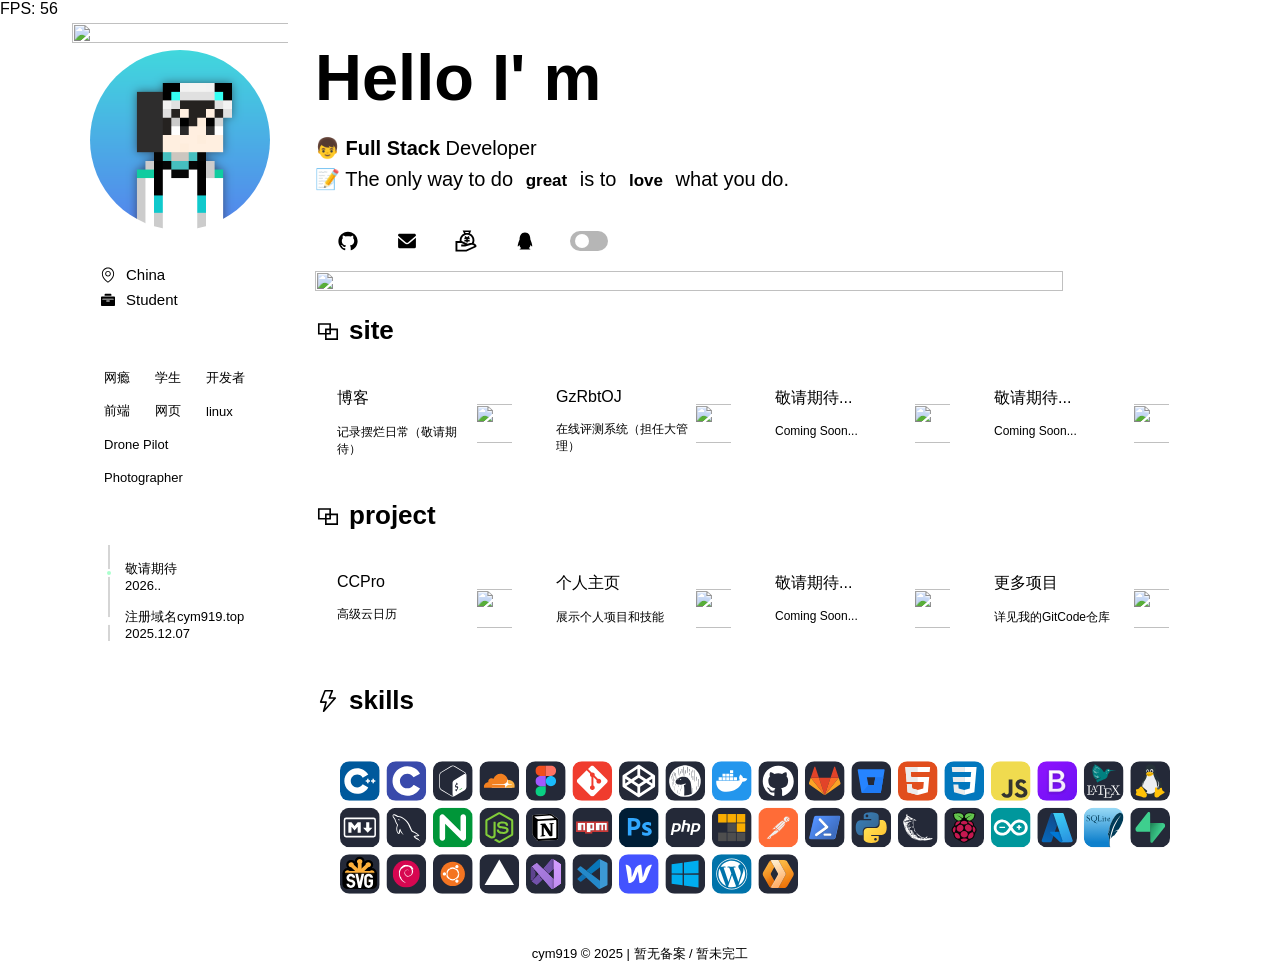
==== index.html @ 43f7cb5d "C3 更改部分图片" ====
<!DOCTYPE html>
<html class="cym919.net">

<head class="cym919.net">

	<meta charset="utf-8">
	<meta http-equiv="X-UA-Compatible" content="IE=edge">
	<title>
		cym919 </title>
	<link rel="icon" href="./static/img/favicon.ico">
	<meta name="description" content="梦想起航的地方">
	<meta name="keywords" content="cym919,cym,xj,China">
	<meta name="viewport" content="width=device-width, initial-scale=1.0, maximum-scale=1.0, user-scalable=no">
	<link rel="stylesheet" href="./static/css/style.css">
	<link rel="stylesheet" href="./static/css/root.css">

</head>

<body>
	<!--div id="cym919-loading">
		<div id="cym919-loading-center">
		</div>
	</div-->
	<div class="cym919-filter"></div>

	<div class="cym919-main">
		<div class="cym919-left">
			<div class="logo" style="background-image: url(./static/img/avatar.png);">
				<img style="position: absolute;top:-15%;left:-10%;width: 120%; aspect-ratio: 1/1;"
					src="./static/img/logokuang.png">
			</div>
			<div class="left-div left-des">
				<div class="left-des-item"><svg t="1705773709627" class="icon" viewBox="0 0 1024 1024" version="1.1" xmlns="http://www.w3.org/2000/svg" p-id="1478"><path d="M512 249.976471c-99.388235 0-180.705882 81.317647-180.705882 180.705882s81.317647 180.705882 180.705882 180.705882 180.705882-81.317647 180.705882-180.705882-81.317647-180.705882-180.705882-180.705882z m0 301.17647c-66.258824 0-120.470588-54.211765-120.470588-120.470588s54.211765-120.470588 120.470588-120.470588 120.470588 54.211765 120.470588 120.470588-54.211765 120.470588-120.470588 120.470588z" p-id="1479"></path><path d="M512 39.152941c-216.847059 0-391.529412 174.682353-391.529412 391.529412 0 349.364706 391.529412 572.235294 391.529412 572.235294s391.529412-222.870588 391.529412-572.235294c0-216.847059-174.682353-391.529412-391.529412-391.529412z m0 891.482353C424.658824 873.411765 180.705882 686.682353 180.705882 430.682353c0-183.717647 147.576471-331.294118 331.294118-331.294118s331.294118 147.576471 331.294118 331.294118c0 256-243.952941 442.729412-331.294118 499.952941z" p-id="1480"></path></svg>China
				</div>
				<div class="left-des-item"><svg t="1705773906032" class="icon" viewBox="0 0 1024 1024" version="1.1" xmlns="http://www.w3.org/2000/svg" p-id="2474"><path d="M729.6 234.666667H294.4V157.866667a51.2 51.2 0 0 1 51.2-51.2h332.8a51.2 51.2 0 0 1 51.2 51.2v76.8z m179.2 51.2a51.2 51.2 0 0 1 51.2 51.2v512a51.2 51.2 0 0 1-51.2 51.2H115.2a51.2 51.2 0 0 1-51.2-51.2v-512a51.2 51.2 0 0 1 51.2-51.2h793.557333z m-768 172.032c0 16.384 13.312 29.696 29.696 29.696h683.008a29.696 29.696 0 1 0 0-59.392H170.410667a29.696 29.696 0 0 0-29.696 29.696z m252.416 118.784c0 16.384 13.312 29.696 29.696 29.696h178.176a29.696 29.696 0 1 0 0-59.392H422.912a29.738667 29.738667 0 0 0-29.696 29.696z" p-id="2475"></path></svg>Student</div>
			</div>
			<div class="left-div left-tag">
				<div class="left-tag-item">网瘾
				</div>
				<div class="left-tag-item">学生
				</div>
				<div class="left-tag-item">开发者
				</div>
				<div class="left-tag-item">前端
				</div>
				<div class="left-tag-item">网页
				</div>
				<div class="left-tag-item">linux
				</div>
				<div class="left-tag-item">Drone Pilot
				</div>
				<div class="left-tag-item">Photographer</div>
			</div>
			<div class="left-div left-time">
				<ul id="line">
					<li>
						<div class="focus"></div>
						<div>敬请期待
						</div>
						<div>2026..</div>
					</li>
					<li>
						<div class="focus"></div>
						<div>注册域名cym919.top
						</div>
						<div>2025.12.07</div>
					</li>
				</ul>
			</div>
		</div>
		<div class="cym919-right">
			<header>
				<div class="index-logo" style="background-image: url(./static/img/avatar.png);">
					<img style="position: absolute;top:-15%;left:-10%;width: 120%; aspect-ratio: 1/1;"
						src="./static/img/logokuang.png">
				</div>
				<div class="welcome">
					Hello I' m <span class="gradientText">
						cym919 </span>
				</div>
				<div class="description">👦 <span class="purpleText">Full Stack</span> Developer
				</div>
				<div class="description">📝 The only way to do <span class="purpleText textBackground">great</span> is
					to <span class="purpleText textBackground">love</span> what you do. </div>

				<div class="iconContainer">
					<a class="iconItem" onclick="" href="https://github.com/cym919">
						<svg t="1704870335945" class="icon" viewBox="0 0 1024 1024" version="1.1" xmlns="http://www.w3.org/2000/svg" p-id="2487">
                            <path d="M511.6 76.3C264.3 76.2 64 276.4 64 523.5 64 718.9 189.3 885 363.8 946c23.5 5.9 19.9-10.8 19.9-22.2v-77.5c-135.7 15.9-141.2-73.9-150.3-88.9C215 726 171.5 718 184.5 703c30.9-15.9 62.4 4 98.9 57.9 26.4 39.1 77.9 32.5 104 26 5.7-23.5 17.9-44.5 34.7-60.8-140.6-25.2-199.2-111-199.2-213 0-49.5 16.3-95 48.3-131.7-20.4-60.5 1.9-112.3 4.9-120 58.1-5.2 118.5 41.6 123.2 45.3 33-8.9 70.7-13.6 112.9-13.6 42.4 0 80.2 4.9 113.5 13.9 11.3-8.6 67.3-48.8 121.3-43.9 2.9 7.7 24.7 58.3 5.5 118 32.4 36.8 48.9 82.7 48.9 132.3 0 102.2-59 188.1-200 212.9 23.5 23.2 38.1 55.4 38.1 91v112.5c0.8 9 0 17.9 15 17.9 177.1-59.7 304.6-227 304.6-424.1 0-247.2-200.4-447.3-447.5-447.3z"  p-id="2488"></path>
                        </svg>
						<div class="iconTip">Github</div>
					</a><a class="iconItem" onclick="" href="mailto:i@cym919.top">
						<svg t="1704870588438" class="icon" viewBox="0 0 1024 1024" version="1.1" xmlns="http://www.w3.org/2000/svg" p-id="3174" >
                            <path d="M926.47619 355.644952V780.190476a73.142857 73.142857 0 0 1-73.142857 73.142857H170.666667a73.142857 73.142857 0 0 1-73.142857-73.142857V355.644952l304.103619 257.828572a170.666667 170.666667 0 0 0 220.745142 0L926.47619 355.644952zM853.333333 170.666667a74.044952 74.044952 0 0 1 26.087619 4.778666 72.704 72.704 0 0 1 30.622477 22.186667 73.508571 73.508571 0 0 1 10.678857 17.67619c3.169524 7.509333 5.12 15.652571 5.607619 24.210286L926.47619 243.809524v24.380952L559.469714 581.241905a73.142857 73.142857 0 0 1-91.306666 2.901333l-3.632762-2.925714L97.52381 268.190476v-24.380952a72.899048 72.899048 0 0 1 40.155428-65.292191A72.97219 72.97219 0 0 1 170.666667 170.666667h682.666666z"  p-id="3175"></path>
                        </svg>
						<div class="iconTip">Mail</div>
					</a><a class="iconItem" onclick="pop('./static/img/Weixin_Reward+Alipay_QRCode.png')" href="javascript:void(0)">
						<svg t="1705247464964" class="icon" viewBox="0 0 1024 1024" version="1.1" xmlns="http://www.w3.org/2000/svg" p-id="4987" >
                            <path d="M995.575172 725.451034c-12.358621-26.835862-38.488276-64.794483-92.689655-94.27862-62.146207-33.721379-136.297931-40.96-208.860689-20.303448l-99.928276 28.424827-279.304828-126.057931H22.775172v489.401379h509.704828l432.375172-195.266207c15.006897-6.708966 26.835862-19.42069 32.662069-34.957241 5.649655-15.36 4.943448-31.955862-1.942069-46.962759z m-482.162758 188.910345H111.051034V601.688276h184.673104l166.664828 75.387586-3.354483 0.882759h-170.372414v88.275862H471.393103l246.819311-70.267586c49.434483-14.124138 101.517241-9.357241 142.653793 12.888275 18.184828 9.886897 30.72 20.833103 39.371034 30.896552l-386.824827 174.609655z"  p-id="4988"></path>
                            <path d="M695.437241 163.486897l58.615173-142.30069h-397.24138l66.736552 143.36c-121.82069 53.142069-207.095172 174.433103-207.095172 315.674483 0 28.601379 3.531034 57.202759 10.593103 84.744827l85.627586-21.715862c-5.12-20.48-7.768276-41.666207-7.768275-63.028965 0-141.241379 114.758621-256 256-256s256 114.758621 256 256c0 51.023448-14.830345 100.104828-43.078621 142.300689l73.268965 49.08138c37.958621-56.673103 58.085517-122.88 58.085518-191.382069-0.176552-141.947586-86.686897-264.121379-209.743449-316.733793zM467.508966 91.983448h180.965517l-21.009655 50.846897a348.16 348.16 0 0 0-66.913104-6.708966c-23.834483 0-46.962759 2.471724-69.384827 7.062069l-23.657931-51.2z"  p-id="4989"></path>
                            <path d="M683.431724 427.431724v-70.62069h-38.311724l30.190345-30.190344-49.964138-49.964138-62.49931 62.49931h-6.002759L494.344828 276.656552l-49.787587 49.964138 30.013793 30.190344h-38.311724v70.62069h88.275862v35.310345h-88.275862v70.62069h88.275862v52.965517h70.62069v-52.965517h88.275862v-70.62069h-88.275862v-35.310345z"  p-id="4990"></path>
                        </svg>
						<div class="iconTip">赞助</div>
					</a><a class="iconItem" onclick="pop('./static/img/QQ.jpg')" href="javascript:void(0)">
						<svg t="1712319361023" class="icon" viewBox="0 0 1024 1024" version="1.1" xmlns="http://www.w3.org/2000/svg" p-id="1861" ><path d="M824.8 613.2c-16-51.4-34.4-94.6-62.7-165.3C766.5 262.2 689.3 112 511.5 112 331.7 112 256.2 265.2 261 447.9c-28.4 70.8-46.7 113.7-62.7 165.3-34 109.5-23 154.8-14.6 155.8 18 2.2 70.1-82.4 70.1-82.4 0 49 25.2 112.9 79.8 159-26.4 8.1-85.7 29.9-71.6 53.8 11.4 19.3 196.2 12.3 249.5 6.3 53.3 6 238.1 13 249.5-6.3 14.1-23.8-45.3-45.7-71.6-53.8 54.6-46.2 79.8-110.1 79.8-159 0 0 52.1 84.6 70.1 82.4 8.5-1.1 19.5-46.4-14.5-155.8z" p-id="1862"></path></svg>
						<div class="iconTip">QQ</div>
					</a>  <a class="switch" href="javascript:void(0)">
						<div class="onoffswitch">
							<input type="checkbox" name="onoffswitch" class="onoffswitch-checkbox" id="myonoffswitch"
								checked>
							<label class="onoffswitch-label" for="myonoffswitch">
								<span class="onoffswitch-inner"></span>
								<span class="onoffswitch-switch"></span>
							</label>
						</div>
					</a>
				</div>

				<div class="tanChiShe">
					<img id="tanChiShe" src="./static/svg/snake-Light.svg" alt="">
				</div>
			</header>






			<content>
				<div class="title"><svg t="1705257422086" class="icon" viewBox="0 0 1024 1024" version="1.1" xmlns="http://www.w3.org/2000/svg" p-id="1891" >
                        <path d="M629.333333 202.666667v213.333333h277.333334v448h-512v-213.333333h-277.333334v-448h512z m213.333334 277.333333h-213.333334v170.666667h-170.666666v149.333333h384v-320z m-277.333334-213.333333h-384v320h213.333334v-170.666667h170.666666v-149.333333z m0 213.333333h-106.666666v106.666667h106.666666v-106.666667z"  p-id="1892"></path>
                    </svg>site </div>
				<div class="projectList"><a class="projectItem a" target="_blank" href="https://blog.cym919.top">
						<div class="projectItemLeft">
							<h1>博客</h1>
							<p>记录摆烂日常（敬请期待）</p>
						</div>
						<div class="projectItemRight">
							<img src="./static/img/i1.png" alt="">
						</div>

					</a><a class="projectItem a" target="_blank" href="https://bmss.fun">
						<div class="projectItemLeft">
							<h1>GzRbtOJ</h1>
							<p>在线评测系统（担任大管理）</p>
						</div>
						<div class="projectItemRight">
							<img src="./static/img/i2.png" alt="">
						</div>

					</a>
					<a class="projectItem a" target="_blank" href="https://cym919.top">
						<div class="projectItemLeft">
							<h1>敬请期待...</h1>
							<p>Coming Soon...</p>
						</div>
						<div class="projectItemRight">
							<img src="./static/img/i4.png" alt="">
						</div>

					</a><a class="projectItem a" target="_blank" href="https://cym919.top">
						<div class="projectItemLeft">
							<h1>敬请期待...</h1>
							<p>Coming Soon...</p>
						</div>
						<div class="projectItemRight">
							<img src="./static/img/i4.png" alt="">
						</div>

					</a></div>
				<div class="title"><svg t="1705257422086" class="icon" viewBox="0 0 1024 1024" version="1.1" xmlns="http://www.w3.org/2000/svg" p-id="1891" >
                        <path d="M629.333333 202.666667v213.333333h277.333334v448h-512v-213.333333h-277.333334v-448h512z m213.333334 277.333333h-213.333334v170.666667h-170.666666v149.333333h384v-320z m-277.333334-213.333333h-384v320h213.333334v-170.666667h170.666666v-149.333333z m0 213.333333h-106.666666v106.666667h106.666666v-106.666667z"  p-id="1892"></path>
                    </svg>project </div>
				<div class="projectList"><a class="projectItem b" target="_blank" href="https://ccpro.cym919.top">
						<div class="projectItemLeft">
							<h1>CCPro</h1>
							<p>高级云日历</p>
						</div>
						<div class="projectItemRight">
							<img src="./static/img/i1.png" alt="">
						</div>

					</a><a class="projectItem b" target="_blank" href="https://cym919.top">
						<div class="projectItemLeft">
							<h1>个人主页</h1>
							<p>展示个人项目和技能</p>
						</div>
						<div class="projectItemRight">
							<img src="./static/img/i2.png" alt="">
						</div>

					</a>
					<a class="projectItem b" target="_blank" href="https://cym919.top">
						<div class="projectItemLeft">
							<h1>敬请期待...</h1>
							<p>Coming Soon...</p>
						</div>
						<div class="projectItemRight">
							<img src="./static/img/i4.png" alt="">
						</div>

					</a><a class="projectItem b" target="_blank" href="https://gitcode.com/cym919">
						<div class="projectItemLeft">
							<h1>更多项目</h1>
							<p>详见我的GitCode仓库</p>
						</div>
						<div class="projectItemRight">
							<img src="./static/img/i4.png" alt="">
						</div>

					</a></div>
			
			
				<div class="title">
					<svg t="1705257823317" class="icon" viewBox="0 0 1024 1024" version="1.1" xmlns="http://www.w3.org/2000/svg" p-id="7833" >
                        <path d="M395.765333 586.570667h-171.733333c-22.421333 0-37.888-22.442667-29.909333-43.381334L364.768 95.274667A32 32 0 0 1 394.666667 74.666667h287.957333c22.72 0 38.208 23.018667 29.632 44.064l-99.36 243.882666h187.050667c27.509333 0 42.186667 32.426667 24.042666 53.098667l-458.602666 522.56c-22.293333 25.408-63.626667 3.392-54.976-29.28l85.354666-322.421333zM416.714667 138.666667L270.453333 522.581333h166.869334a32 32 0 0 1 30.933333 40.181334l-61.130667 230.954666 322.176-367.114666H565.312c-22.72 0-38.208-23.018667-29.632-44.064l99.36-243.882667H416.714667z"  p-id="7834"></path>
                    </svg>
					skills
				</div>
				<div class="skill">
					<img id="skillPc" src="./static/svg/skillPc.svg" alt="" srcset="">
					<img id="skillWap" src="./static/svg/skillWap.svg" alt="" srcset="">
				</div>
			</content>
		</div>
	</div>
	<footer>
		cym919 © 2025 |
		<a href="https://beian.miit.gov.cn/">
			暂无备案 / 暂未完工</a>
	</footer>
	<div class="tc">
		<div onclick="" class="tc-main">
			<img class="tc-img" src="" alt="" srcset="">
		</div>

	</div>
</body>
<script src="./static/js/script.js"> </script>




<script charset="UTF-8" id="LA_COLLECT" src="https://sdk.51.la/js-sdk-pro.min.js"></script>
<script>LA.init({id:"3OJmik9YhmKHZ3dd",ck:"3OJmik9YhmKHZ3dd",autoTrack:true,hashMode:true,screenRecord:true})</script>

</html>
---- static/css/style.css ----
@font-face {
    font-family: "a";
    /*中文字体*/
    src: url();
    font-display: swap;
}


@font-face {
    font-family: "b";

    src: url(../fonts/Ubuntu-Regular.ttf);
    font-display: swap;
}

@font-face {
    font-family: "title";
    /*英文字体*/
    src: url(../fonts/Pacifico-Regular.ttf);
    font-display: swap;
}

* {
    margin: 0;
    padding: 0;
    box-sizing: border-box;
    user-select: none;
    transition: background-color 0.2s ease;
}

a:hover,
a:link,
a:visited,
a:active,
a:focus {
    text-decoration: none;
    outline: none;
    border: none;
    color: inherit;
    -webkit-tap-highlight-color: rgba(0, 0, 0, 0);
}


/* 设置滚动条样式 */
::-webkit-scrollbar {
    width: 0px;
}

::-webkit-scrollbar-thumb {
    background-color: var(--main_text_color, #000000);
    border-radius: 8px;
    height: 20%;
}

::-webkit-scrollbar-track {
    background-color: var(--main_bg_color, linear-gradient(50deg, #a2d0ff, #ffffff));
}



html[data-theme="Dark"] {
    
    --main_text_color: #fff;
    --gradient:linear-gradient(120deg, rgb(133, 62, 255), #f76cc6 30%, rgb(255, 255, 255) 60%);
    --purple_text_color: #747bff;
    --text_bg_color: rgb(26, 4, 48);
    --item_bg_color: rgb(19, 20, 24);
    --item_hover_color: rgb(19, 23, 27);
    --item_left_title_color: rgb(255, 255, 255);
    --item_left_text_color: rgb(142, 142, 142);
    --footer_text_color: #646464;
    --left_tag_item: linear-gradient(50deg, #1f2327, #000000);
    --card_filter: 0px;
    --back_filter: 0px;
    --back_filter_color: #000000;
    --fill:#ffffff;
}






body {
    height: 100%;
    min-height: 100vh;
    width: 100%;
    position: relative;
    font-family: "b",  "a", sans-serif;
    background: var(--main_bg_color);
    background-repeat: no-repeat;
    background-size: cover;
    background-position: center;
    background-attachment: fixed;
    transition: color 0.1s ease;
    color: var(--main_text_color);

}

#cym919-loading {
    background: radial-gradient(white, #d8eaff);
    background-size: 100%;
    background-position: center;

    height: 100%;
    width: 100%;
    position: fixed;
    z-index: 999999;
    margin-top: 0px;
    top: 0px;
    pointer-events: none;
    opacity: 1;
    display: flex;
    justify-content: center;
    align-items: center;
}



#cym919-loading-center {
    height: 150px;
    width: 150px;
    position: relative;
    border-radius: 50%;
    background: #472eff;

    animation: zoom 1s linear infinite;
}

@keyframes zoom {
    0% {
        transform: scale(0);
        opacity: 1;
    }

    50% {
        opacity: 0.5;
    }

    100% {
        transform: scale(1);
        opacity: 0;
    }
}




.cym919-filter {
    position: fixed;
    width: 100%;
    height: 100%;
    background: var(--back_filter_color);
    backdrop-filter:  blur(var(--back_filter));
    -webkit-backdrop-filter: blur(var(--back_filter));
    z-index: -99999999;
   
}

.cym919-main {
    width: 100%;
    margin: 0 auto;
    transition: transform 0.5s ease;
    max-width: 1150px;
    position: relative;
    display: flex;
    flex-direction: row;
}


.cym919-left {
    overflow-y: scroll;
    width: 230px;
    height: 100vh;
    display: flex;
    padding: 0 15px;
    position: sticky;
    top: 0;
    left: 0;
    align-items: center;
    flex-direction: column;
}


.cym919-left::-webkit-scrollbar {
    display: none;
}


.logo {
    flex-shrink: 0;
    width: 90%;
    position: relative;
    aspect-ratio: 1/1;
    margin-top: 50px;
    background-size: cover;
    border-radius: 50%;
}



.left-div {
    flex-shrink: 0;
    width: 100%;
    border-radius: 13px;
    margin-top: 15px;
    padding: 20px;
    backdrop-filter: blur(var(--card_filter));
    -webkit-backdrop-filter: blur(var(--card_filter));
    background: var(--item_bg_color);
}

.left-des {
    display: flex;
    flex-direction: column;
    justify-content: center;
}

.left-des-item {
    display: flex;
    align-items: center;
    line-height: 20px;
    font-size: 15px;
    margin-bottom: 5px;
    overflow: hidden;
}

.left-des-item i,.left-des-item svg{
    width: 16px;
    height: 16px;
    fill:var(--fill);
   font-size: 18px;
    margin-right: 10px;
}
.left-tag {
    display: flex;
    flex-direction: row;
    flex-wrap: wrap;
    padding: 14px;
}

.left-tag-item {
    display: flex;
    justify-content: center;
    align-items: center;
    height: 28px;
    margin: 0px 5px 5px 0;
    padding: 10px;
    font-size: 13px;
    border-radius: 10px;
    background: var(--left_tag_item);
}

#line {
    width: 100%;
    height: 200px;
    font-size: 13px;
    padding-left: 8px;
    scroll-snap-type: y mandatory;
    overflow-y: scroll;
}

#line li {
    list-style: none;
    position: relative;
    padding: 15px 0px 0px 15px;
    border-left: 2px solid #d5d5d5;
    border-radius: 0;
    scroll-snap-align: end;
    color: var(--main_text_color);
}



.focus {
    width: 8px;
    height: 8px;
    border-radius: 22px;
    background-color: rgb(255 255 255);
    border: 2px solid #fff;
    position: absolute;
    left: -5px;
    top: 50%;
}

#line li:first-child .focus:first-child {
    background-color: #aaffcd;
    animation: focus 1.8s ease infinite;
}

#line::-webkit-scrollbar {
    display: none;
}



.cym919-right {
    width: calc(100% - 230px);
    display: flex;
    padding: 20px;
  position: relative;
    padding-bottom: 50px;
    flex-direction: column;
}
.welcome {

    font-size: 65px;
    font-weight: 800;
    margin: 20px 0;
}

.index-logo {
    flex-shrink: 0;
    width: 40%;
    margin-top: 30px;
    position: relative;
    max-width: 200px;
    aspect-ratio: 1/1;
    background-size: cover;
    border-radius: 50%;
    border: 0.5px solid #ffffff;
}
.description {

    font-size: 20px;
    margin-top: 7px;
}



.gradientText {

    -webkit-background-clip: text;
    -webkit-text-fill-color: transparent;
    background-size: 200%;
    background-position: 0%;
    font-family: "title";
    animation: backgroundSizeAnimation 10s ease-in-out infinite;
      background-image:  var(--gradient);
}

@keyframes backgroundSizeAnimation {
    0% {
        background-position: 100%;
    }

    25% {
        background-position: 50%;
    }

    50% {
        background-position: 0%;
    }

    75% {
        background-position: 50%;
    }

    100% {
        background-position: 100%;
    }

}

.purpleText {
    color: var(--purple_text_color);
    font-weight: 800;
}

.textBackground {
    font-weight: 800;
    background: var(--text_bg_color);
    border-radius: 5px;
    font-size: 17px;
    margin: 0 3px;
    padding: 2px 4px;
}

.iconContainer {
    width: 100%;
    height: 60px;
    display: flex;
    align-items: center;
    overflow-x: scroll;
    margin-top: 20px;

}

.iconContainer::-webkit-scrollbar {
    display: none;
}



.iconItem {
    width: 49px;
    height: 43px;
    box-sizing: border-box;
    border-radius: 7px;
    display: flex;
    margin-left: 10px;

    backdrop-filter: blur(var(--card_filter));
    -webkit-backdrop-filter: blur(var(--card_filter));
    background: var(--item_bg_color);
    align-items: center;
    justify-content: center;
    transition: width 0.3s ease, opacity 0.3s ease, transform 0.3s ease;
    flex-shrink: 0;
}
.iconItem i,.iconItem svg{
    width: 22px;
    height: 22px;
    fill:var(--fill);
    font-size: 22px;
     margin-right: 3px;
}
.switch {
    width: 55px;
    height: 43px;
    box-sizing: border-box;
    border-radius: 7px;
    display: flex;
    margin-left: 10px;
    backdrop-filter: blur(var(--card_filter));-webkit-backdrop-filter: blur(var(--card_filter));
    background: var(--item_bg_color);

    align-items: center;
    justify-content: center;
    transition: width 1s ease, opacity 1s ease, transform 1s ease;
    flex-shrink: 0;
}

.iconTip {
    white-space: nowrap;
    display: none;
}





.iconItem:hover {
    width: 95px;
    transform: translateY(-2px);
    background: var(--item_hover_color);
}


.iconItem:hover .iconTip {
    display: block;
}

.switch:hover {
    width: 55px;
    /* transform: translateY(-2px); */
    background: var(--item_hover_color);
}

.tanChiShe {
    width: 85%;
}

.tanChiShe img {
    width: 100%;
    height: 100%;
    object-fit: cover;
}

.title {
    display: flex;
    align-items: center;
    font-size: 26px;
    font-weight: 800;
    margin: 20px 0;
    transition: transform 0.4s ease;
}
.title i ,.title svg{
    margin-right: 8px;
    height: 26px;
    width: 26px;
   fill:var(--fill);
}
.title:hover {
    transform: translateY(-5px);
}

.projectList {
    display: flex;
    flex-wrap: wrap;
}

.projectItem {
    margin: 7px;
    display: flex;
    background-color: var(--item_bg_color);
    border-radius: 8px;
    padding: 15px;
    height: 95px;
    width: calc(25% - 15px);
    backdrop-filter: blur(var(--card_filter));-webkit-backdrop-filter: blur(var(--card_filter));
    -webkit-backdrop-filter: blur(var(--card_filter));-webkit-backdrop-filter: blur(var(--card_filter));
    transition: opacity 0.3s ease, background-color 0.3s ease, border 0.3s ease, transform 0.2s ease;


}

.projectItem {
    display: flex;
    background-color: var(--item_bg_color);
    border-radius: 8px;
    padding: 15px;
    height: 100px;
    width: calc(25% - 15px);
    backdrop-filter: blur(var(--card_filter));-webkit-backdrop-filter: blur(var(--card_filter));
    transition: opacity 0.5s ease, background-color 0.2s ease, border 0.2s ease, transform 0.3s ease;

}


.projectItem:hover {
    box-shadow: 0 8px 16px -4px #2c2d300c;
    transform: translateY(-2px);

}

.projectItem.pressed {
    transform: scale(0.9);
    /* 缩小到原来的0.9倍 */
    background-color: var(--item_hover_color);
}

.projectItem:hover .projectItemLeft {
    width: 100%;
}

.projectItem:hover .projectItemRight {
    width: 0%;
}

.projectItem:hover .projectItemRight img {
    transform: rotate(40deg);
}

.projectItem:hover h1 {
    font-size: 18px;
}

.projectItemLeft p {
    font-size: 12px;
    margin-top: 15px;
    color: var(--item_left_text_color);
}


.projectItemLeft h1 {
    font-weight: normal;
    font-size: 16px;
    margin: 0px;

    transition: font-size 0.4s ease;
    color: var(--item_left_title_color);
}

.projectItemLeft {
    transition: width 0.4s ease;
    height: 100%;
    width: 80%;
}


.projectItemRight {
    overflow: hidden;
    transition: width 0.4s ease;
    display: flex;
    justify-content: center;
    align-items: center;
    width: 20%;
    height: 100%;
}

.projectItemRight img {

    height: 39px;
    width: 39px;

}

.skill {
    padding: 25px;
    width: 100%;
}

.skill img {
    width: 100%;
    height: 100%;
    object-fit: cover;
}

.skill #skillWap {
    display: none;
}

footer {
    position: absolute;
    padding: 10px;
    text-align: center;
    width: 100%;
    backdrop-filter: blur(var(--card_filter));
    -webkit-backdrop-filter: blur(var(--card_filter));
    background: var(--item_bg_color);
    color: var(--footer_text_color);
    font-size: 13px;
    bottom: 0;
}

@media (min-width: 800px) {

    .index-logo {
        display: none;
    }
}

@media (max-width: 1150px) {
    .a {
        width: calc(50% - 20px);
    }
.projectItem{
    margin: 10px;
}
    .b {

        width: calc(50% - 20px);


    }
}

@media (max-width: 800px) {
    .cym919-left {
        display: none;
    }

    .a .projectItemRight {
        display: none;

    }

    .a .projectItemRight img {
        display: none;

    }

    .a .projectItemLeft {
        width: 100%;
    }

    .a {

        width: calc(50% - 18px);
  margin: 9px;

    }

    .b {
        height: 110px;
        margin: 8px 15px;
        width: calc(100% - 30px);
    }



    .cym919-right {
        width: 100%;
    }

    .tanChiShe {
        width: 100%;
    }

    .description {
        font-size: 4vw;
    }

    .welcome {
        font-size: 10vw;
        margin: 2vw 0;

    }
    .iconContainer {
  
     margin-top: 4vw;

}
.projectItem{
    padding: 10px;
}
    .projectItemLeft p {
        font-size: 13px;
    }

    .projectItemLeft h1 {

        font-size: 18px;
    }

    .projectItem:hover h1 {

        font-size: 20px;

    }

    .skill #skillWap {
        display: block;
    }

    .skill #skillPc {
        display: none;
    }













}





.tc {
    position: fixed;
   
    display: flex;
    visibility: hidden;
    width: 100vw;
    height: 100vh;
    backdrop-filter: blur(10px);
    -webkit-backdrop-filter: blur(10px);
    background: rgba(20, 20, 20, 0.5);
    z-index: 99999;
    align-items: center;
    top: 0;
    justify-content: center;
    flex-direction: column;
}

.tc-main {
    z-index: 100000;
    
    width: 80%;
    max-width: 300px;
    min-height: 200px;
    background-color: #ffffff;
    border-radius: 15px;

    display: flex;
    transition: transform 0.2s linear;
    align-items: center;
    justify-content: center;
    overflow: hidden;
    transform: translateY(30%) scale(0.5);

}

.tc-img {
    width: 100%;
    height: 100%;
}

.tc.active {
    visibility: visible;
}

.tc-main.active {

    transform: translateY(0) scale(1);

}









.onoffswitch {
    position: relative;
    width: 38px;
    height: 20px;
    -webkit-user-select: none;
    -moz-user-select: none;
    -ms-user-select: none;
}

.onoffswitch-checkbox {
    display: none;
}

.onoffswitch-label {
    display: block;
    overflow: hidden;
    cursor: pointer;
    height: 100%;
    border-radius: 50px;
}

.onoffswitch-inner {
    display: flex;
    justify-content: center;
    align-items: center;
    width: 200%;
    height: 100%;
    margin-left: -100%;
    transition: margin 0.2s ease-in 0s;
}

.onoffswitch-inner:before,
.onoffswitch-inner:after {
    display: flex;
    justify-content: center;
    align-items: center;
    float: left;
    width: 50%;
    height: 100%;
    padding: 0;
    font-size: 12px;
    color: white;
    font-family: Trebuchet, Arial, sans-serif;
    font-weight: bold;
    box-sizing: border-box;
}

.onoffswitch-inner:before {
    content: "";
    background-color: rgb(110 110 110 / 50%);
    color: #FFFFFF;
    text-align: left;
}

.onoffswitch-inner:after {
    content: "";
    background-color: #272727;
    color: #FAFAFA;
    text-align: right;
}

.onoffswitch-switch {
    display: block;
    height: 70%;
    aspect-ratio: 1/1;
    background: #FFFFFF;
    position: absolute;
    top: 12.5%;
    bottom: 12.5%;
    right: 5px;

    border-radius: 20px;
    transition: right 0.2s ease-in 0s;
}

.onoffswitch-checkbox:checked+.onoffswitch-label .onoffswitch-inner {
    margin-left: 0;
}

.onoffswitch-checkbox:checked+.onoffswitch-label .onoffswitch-switch {
    right: 50%;
}
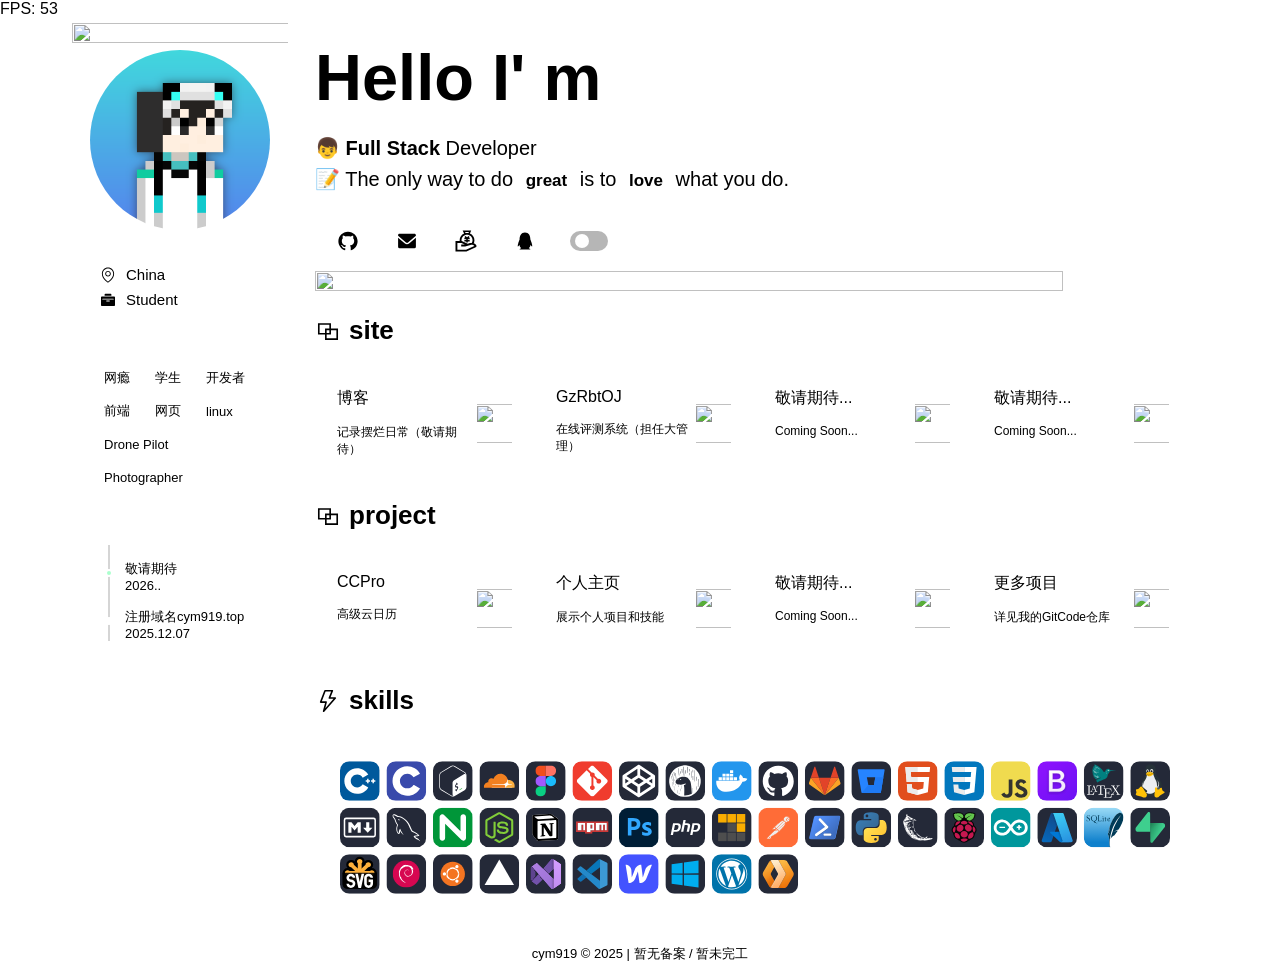
==== commit 5eb00ade: "C4 优化了一个小问题" ====
--- a/index.html
+++ b/index.html
@@ -101,7 +101,7 @@
                             <path d="M683.431724 427.431724v-70.62069h-38.311724l30.190345-30.190344-49.964138-49.964138-62.49931 62.49931h-6.002759L494.344828 276.656552l-49.787587 49.964138 30.013793 30.190344h-38.311724v70.62069h88.275862v35.310345h-88.275862v70.62069h88.275862v52.965517h70.62069v-52.965517h88.275862v-70.62069h-88.275862v-35.310345z"  p-id="4990"></path>
                         </svg>
 						<div class="iconTip">赞助</div>
-					</a><a class="iconItem" onclick="pop('./static/img/QQ.jpg')" href="javascript:void(0)">
+					</a><a class="iconItem" onclick="pop('./static/img/qq.jpg')" href="javascript:void(0)">
 						<svg t="1712319361023" class="icon" viewBox="0 0 1024 1024" version="1.1" xmlns="http://www.w3.org/2000/svg" p-id="1861" ><path d="M824.8 613.2c-16-51.4-34.4-94.6-62.7-165.3C766.5 262.2 689.3 112 511.5 112 331.7 112 256.2 265.2 261 447.9c-28.4 70.8-46.7 113.7-62.7 165.3-34 109.5-23 154.8-14.6 155.8 18 2.2 70.1-82.4 70.1-82.4 0 49 25.2 112.9 79.8 159-26.4 8.1-85.7 29.9-71.6 53.8 11.4 19.3 196.2 12.3 249.5 6.3 53.3 6 238.1 13 249.5-6.3 14.1-23.8-45.3-45.7-71.6-53.8 54.6-46.2 79.8-110.1 79.8-159 0 0 52.1 84.6 70.1 82.4 8.5-1.1 19.5-46.4-14.5-155.8z" p-id="1862"></path></svg>
 						<div class="iconTip">QQ</div>
 					</a>  <a class="switch" href="javascript:void(0)">
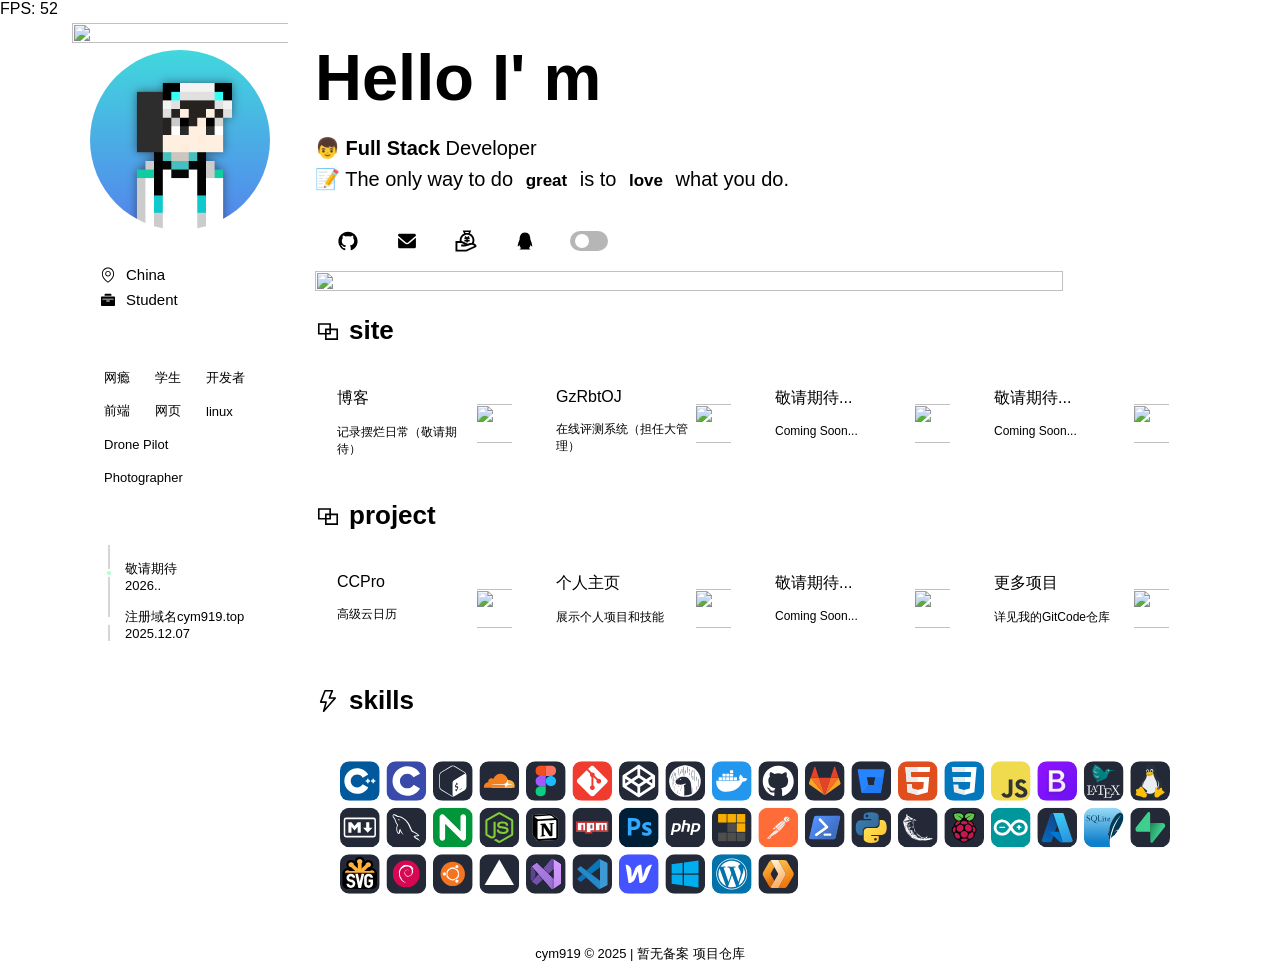
==== commit 4ff837e9: "C5 更改文本" ====
--- a/index.html
+++ b/index.html
@@ -227,7 +227,9 @@
 	<footer>
 		cym919 © 2025 |
 		<a href="https://beian.miit.gov.cn/">
-			暂无备案 / 暂未完工</a>
+			暂无备案</a>
+		<a href="https://gitcode.com/cym919/homepage">
+			项目仓库</a>
 	</footer>
 	<div class="tc">
 		<div onclick="" class="tc-main">
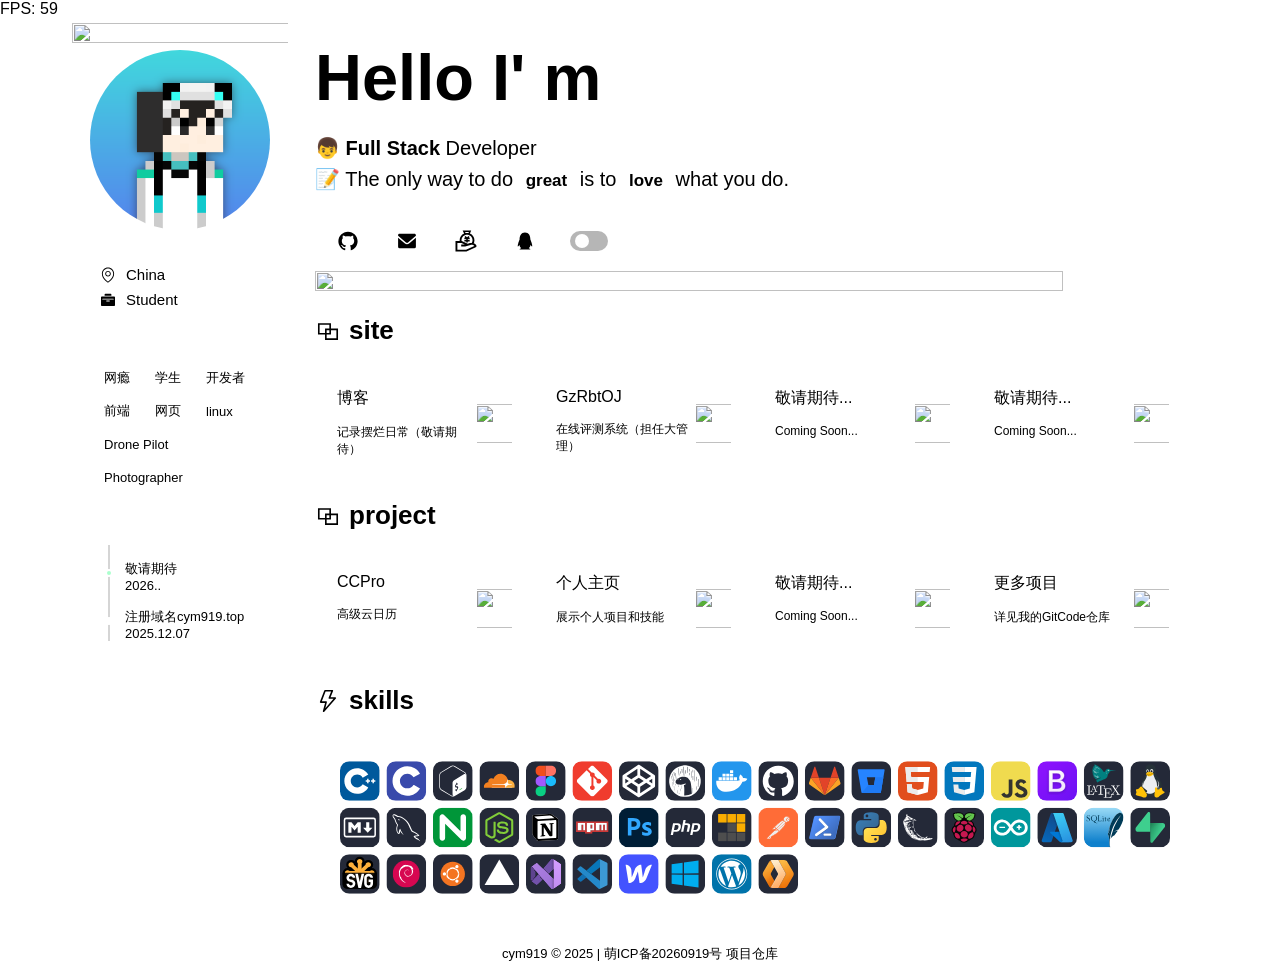
==== commit 5b7802aa: "C8 加入备案号" ====
--- a/index.html
+++ b/index.html
@@ -226,9 +226,9 @@
 	</div>
 	<footer>
 		cym919 © 2025 |
-		<a href="https://beian.miit.gov.cn/">
-			暂无备案</a>
-		<a href="https://gitcode.com/cym919/homepage">
+		<a href="https://icp.gov.moe/?keyword=20260919" target="_blank">
+			萌ICP备20260919号</a>
+		<a href="https://gitcode.com/cym919/homepage" target="_blank">
 			项目仓库</a>
 	</footer>
 	<div class="tc">
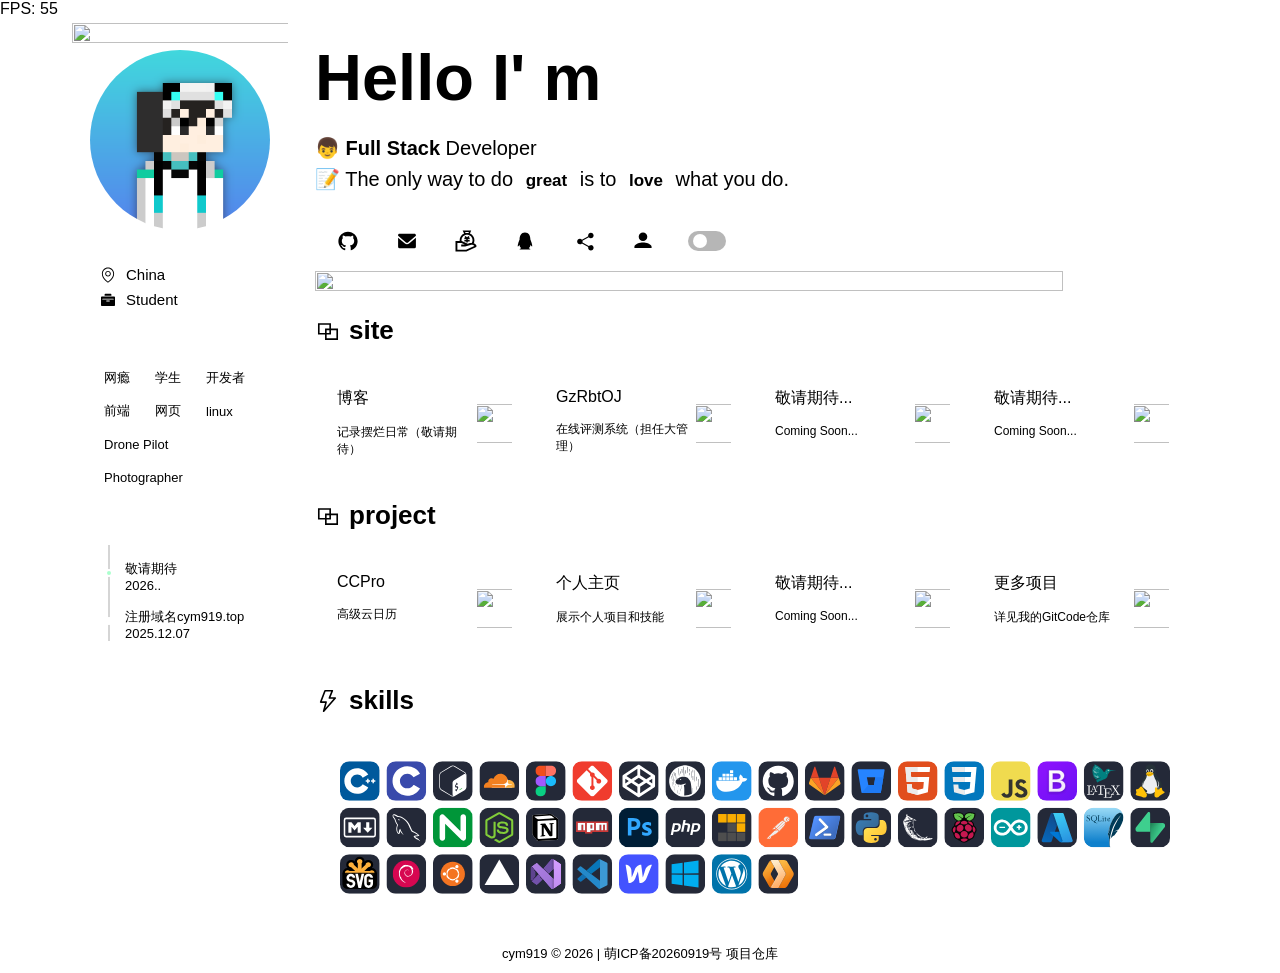
==== commit e1312050: "C9 加入了社交、朋友圈页面" ====
--- a/index.html
+++ b/index.html
@@ -104,6 +104,16 @@
 					</a><a class="iconItem" onclick="pop('./static/img/qq.jpg')" href="javascript:void(0)">
 						<svg t="1712319361023" class="icon" viewBox="0 0 1024 1024" version="1.1" xmlns="http://www.w3.org/2000/svg" p-id="1861" ><path d="M824.8 613.2c-16-51.4-34.4-94.6-62.7-165.3C766.5 262.2 689.3 112 511.5 112 331.7 112 256.2 265.2 261 447.9c-28.4 70.8-46.7 113.7-62.7 165.3-34 109.5-23 154.8-14.6 155.8 18 2.2 70.1-82.4 70.1-82.4 0 49 25.2 112.9 79.8 159-26.4 8.1-85.7 29.9-71.6 53.8 11.4 19.3 196.2 12.3 249.5 6.3 53.3 6 238.1 13 249.5-6.3 14.1-23.8-45.3-45.7-71.6-53.8 54.6-46.2 79.8-110.1 79.8-159 0 0 52.1 84.6 70.1 82.4 8.5-1.1 19.5-46.4-14.5-155.8z" p-id="1862"></path></svg>
 						<div class="iconTip">QQ</div>
+					</a><a class="iconItem" onclick="" href="social.html">
+						<svg t="1712319361023" class="icon" viewBox="0 0 1024 1024" version="1.1" xmlns="http://www.w3.org/2000/svg" p-id="1861" >
+							<path d="M832 704c-38.4 0-72.7 17-96.2 43.5L441.3 584c2.8-13.6 4.7-27.6 4.7-42s-1.9-28.4-4.7-42L735.8 336.5c23.5 26.5 57.8 43.5 96.2 43.5 70.7 0 128-57.3 128-128S902.7 124 832 124s-128 57.3-128 128c0 14.4 2.4 28 6.7 40.8L416.2 456.3C392.7 429.8 358.4 412.8 320 412.8c-70.7 0-128 57.3-128 128s57.3 128 128 128c38.4 0 72.7-17 96.2-43.5L710.7 789.2c-4.3 12.8-6.7 26.4-6.7 40.8 0 70.7 57.3 128 128 128s128-57.3 128-128-57.3-128-128-128z" p-id="1862"></path>
+						</svg>
+						<div class="iconTip">社交</div>
+					</a><a class="iconItem" onclick="" href="friends.html">
+						<svg t="1712319361023" class="icon" viewBox="0 0 1024 1024" version="1.1" xmlns="http://www.w3.org/2000/svg" p-id="1861" >
+							<path d="M512 512c110.45 0 200-89.55 200-200S622.45 112 512 112s-200 89.55-200 200 89.55 200 200 200z m0 64c-133.33 0-400 66.67-400 200v64h800v-64c0-133.33-266.67-200-400-200z" p-id="1862"></path>
+						</svg>
+						<div class="iconTip">朋友圈</div>
 					</a>  <a class="switch" href="javascript:void(0)">
 						<div class="onoffswitch">
 							<input type="checkbox" name="onoffswitch" class="onoffswitch-checkbox" id="myonoffswitch"
@@ -225,7 +235,7 @@
 		</div>
 	</div>
 	<footer>
-		cym919 © 2025 |
+		cym919 © 2026 |
 		<a href="https://icp.gov.moe/?keyword=20260919" target="_blank">
 			萌ICP备20260919号</a>
 		<a href="https://gitcode.com/cym919/homepage" target="_blank">
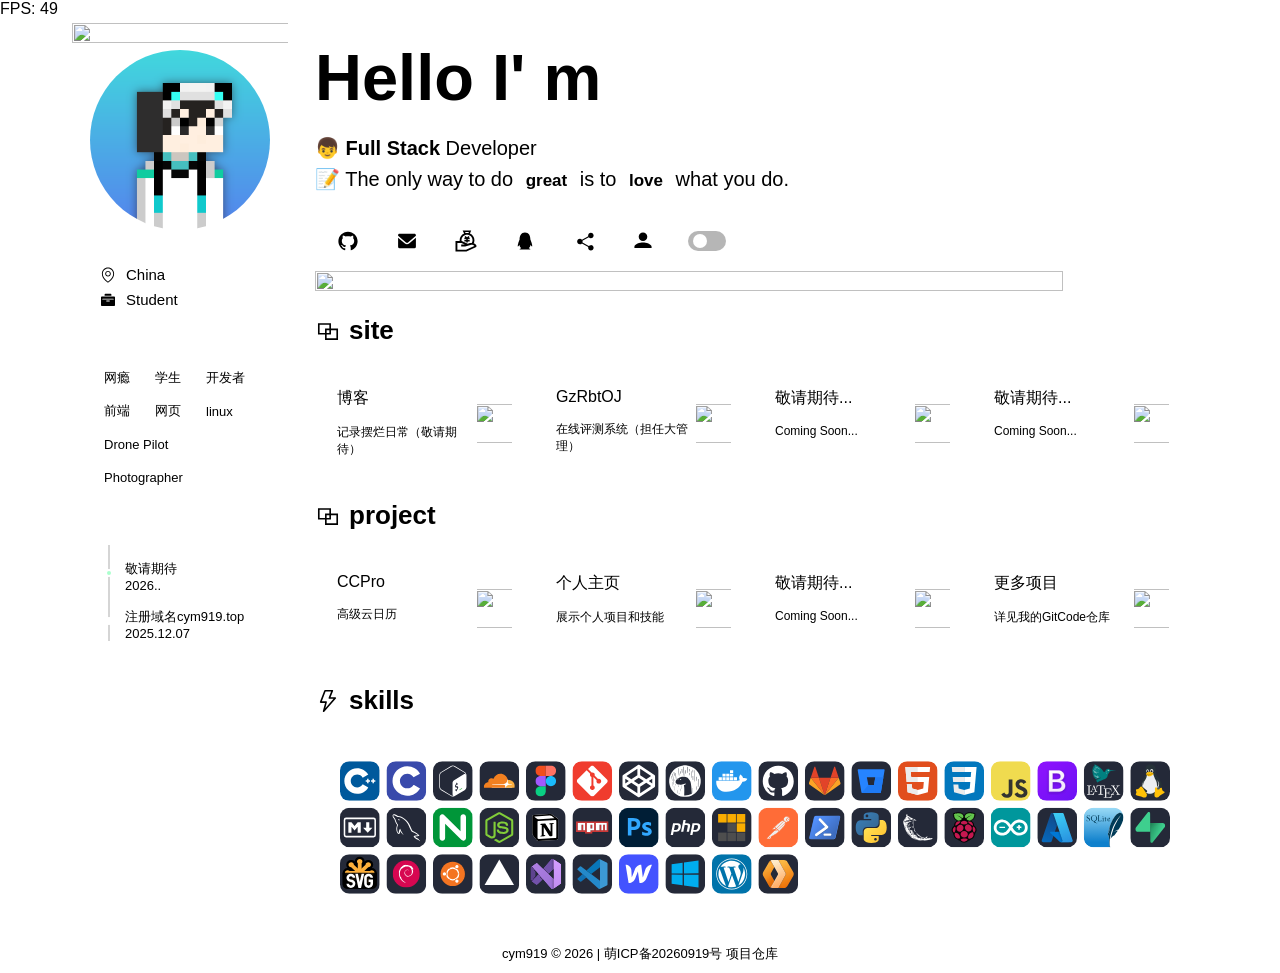
==== commit 3d049d4b: "51.la" ====
--- a/index.html
+++ b/index.html
@@ -13,7 +13,12 @@
 	<meta name="viewport" content="width=device-width, initial-scale=1.0, maximum-scale=1.0, user-scalable=no">
 	<link rel="stylesheet" href="./static/css/style.css">
 	<link rel="stylesheet" href="./static/css/root.css">
-
+	<script src="https://sdk.51.la/perf/js-sdk-perf.min.js" crossorigin="anonymous"></script>
+    <script>
+        new LingQue.Monitor().init({ id: "3P2ENkeSvc5BO9sR" });
+    </script>
+    <script charset="UTF-8" id="LA_COLLECT" src="//sdk.51.la/js-sdk-pro.min.js"></script>
+    <script>LA.init({ id: "3OJmik9YhmKHZ3dd", ck: "3OJmik9YhmKHZ3dd" })</script>
 </head>
 
 <body>
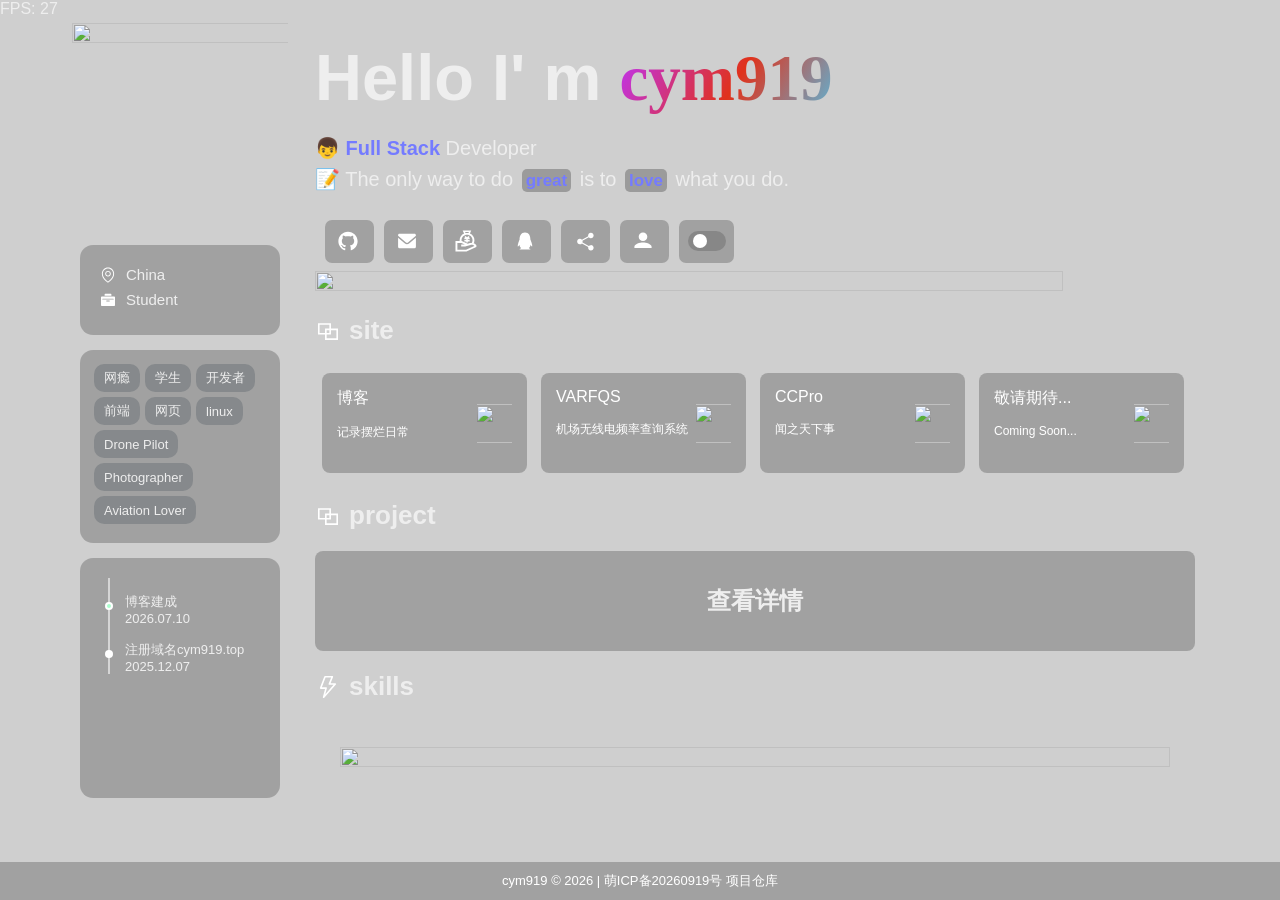
==== commit 0709e63f: "chore: 重构静态资源路径，移除本地静态文件 1. 将本地图片、字体资源替换为远程对象存储链接 2. 删除所有本地静态资源文件 3. 更新项目链接与页面文案，优化移动端适配样式 4. 调整51LA" ====
--- a/index.html
+++ b/index.html
@@ -9,16 +9,16 @@
 		cym919 </title>
 	<link rel="icon" href="./static/img/favicon.ico">
 	<meta name="description" content="梦想起航的地方">
-	<meta name="keywords" content="cym919,cym,xj,China">
+	<meta name="keywords" content="cym919,cym,China">
 	<meta name="viewport" content="width=device-width, initial-scale=1.0, maximum-scale=1.0, user-scalable=no">
 	<link rel="stylesheet" href="./static/css/style.css">
 	<link rel="stylesheet" href="./static/css/root.css">
+	<script charset="UTF-8" id="LA_COLLECT" src="https://sdk.51.la/js-sdk-pro.min.js"></script>
+	<script>LA.init({id:"3OJmik9YhmKHZ3dd",ck:"3OJmik9YhmKHZ3dd",autoTrack:true,hashMode:true,screenRecord:true})</script>
 	<script src="https://sdk.51.la/perf/js-sdk-perf.min.js" crossorigin="anonymous"></script>
     <script>
         new LingQue.Monitor().init({ id: "3P2ENkeSvc5BO9sR" });
     </script>
-    <script charset="UTF-8" id="LA_COLLECT" src="//sdk.51.la/js-sdk-pro.min.js"></script>
-    <script>LA.init({ id: "3OJmik9YhmKHZ3dd", ck: "3OJmik9YhmKHZ3dd" })</script>
 </head>
 
 <body>
@@ -30,9 +30,9 @@
 
 	<div class="cym919-main">
 		<div class="cym919-left">
-			<div class="logo" style="background-image: url(./static/img/avatar.png);">
+			<div class="logo" style="background-image: url(https://cym919.s3.bitiful.net/blog/Avatar.png);">
 				<img style="position: absolute;top:-15%;left:-10%;width: 120%; aspect-ratio: 1/1;"
-					src="./static/img/logokuang.png">
+					src="https://cym919.s3.bitiful.net/homepage/logokuang.png">
 			</div>
 			<div class="left-div left-des">
 				<div class="left-des-item"><svg t="1705773709627" class="icon" viewBox="0 0 1024 1024" version="1.1" xmlns="http://www.w3.org/2000/svg" p-id="1478"><path d="M512 249.976471c-99.388235 0-180.705882 81.317647-180.705882 180.705882s81.317647 180.705882 180.705882 180.705882 180.705882-81.317647 180.705882-180.705882-81.317647-180.705882-180.705882-180.705882z m0 301.17647c-66.258824 0-120.470588-54.211765-120.470588-120.470588s54.211765-120.470588 120.470588-120.470588 120.470588 54.211765 120.470588 120.470588-54.211765 120.470588-120.470588 120.470588z" p-id="1479"></path><path d="M512 39.152941c-216.847059 0-391.529412 174.682353-391.529412 391.529412 0 349.364706 391.529412 572.235294 391.529412 572.235294s391.529412-222.870588 391.529412-572.235294c0-216.847059-174.682353-391.529412-391.529412-391.529412z m0 891.482353C424.658824 873.411765 180.705882 686.682353 180.705882 430.682353c0-183.717647 147.576471-331.294118 331.294118-331.294118s331.294118 147.576471 331.294118 331.294118c0 256-243.952941 442.729412-331.294118 499.952941z" p-id="1480"></path></svg>China
@@ -54,15 +54,18 @@
 				</div>
 				<div class="left-tag-item">Drone Pilot
 				</div>
-				<div class="left-tag-item">Photographer</div>
+				<div class="left-tag-item">Photographer
+				</div>
+				<div class="left-tag-item">Aviation Lover
+				</div>
 			</div>
 			<div class="left-div left-time">
 				<ul id="line">
 					<li>
 						<div class="focus"></div>
-						<div>敬请期待
-						</div>
-						<div>2026..</div>
+						<div>博客建成
+						</div>
+						<div>2026.07.10</div>
 					</li>
 					<li>
 						<div class="focus"></div>
@@ -75,9 +78,9 @@
 		</div>
 		<div class="cym919-right">
 			<header>
-				<div class="index-logo" style="background-image: url(./static/img/avatar.png);">
+				<div class="index-logo" style="background-image: url(https://cym919.s3.bitiful.net/blog/Avatar.png);">
 					<img style="position: absolute;top:-15%;left:-10%;width: 120%; aspect-ratio: 1/1;"
-						src="./static/img/logokuang.png">
+						src="https://cym919.s3.bitiful.net/homepage/logokuang.png">
 				</div>
 				<div class="welcome">
 					Hello I' m <span class="gradientText">
@@ -106,7 +109,7 @@
                             <path d="M683.431724 427.431724v-70.62069h-38.311724l30.190345-30.190344-49.964138-49.964138-62.49931 62.49931h-6.002759L494.344828 276.656552l-49.787587 49.964138 30.013793 30.190344h-38.311724v70.62069h88.275862v35.310345h-88.275862v70.62069h88.275862v52.965517h70.62069v-52.965517h88.275862v-70.62069h-88.275862v-35.310345z"  p-id="4990"></path>
                         </svg>
 						<div class="iconTip">赞助</div>
-					</a><a class="iconItem" onclick="pop('./static/img/qq.jpg')" href="javascript:void(0)">
+					</a><a class="iconItem" onclick="pop('https:\/\/cym919.s3.bitiful.net/blog/Weixin_Reward+Alipay_QRCode.png')" href="javascript:void(0)">
 						<svg t="1712319361023" class="icon" viewBox="0 0 1024 1024" version="1.1" xmlns="http://www.w3.org/2000/svg" p-id="1861" ><path d="M824.8 613.2c-16-51.4-34.4-94.6-62.7-165.3C766.5 262.2 689.3 112 511.5 112 331.7 112 256.2 265.2 261 447.9c-28.4 70.8-46.7 113.7-62.7 165.3-34 109.5-23 154.8-14.6 155.8 18 2.2 70.1-82.4 70.1-82.4 0 49 25.2 112.9 79.8 159-26.4 8.1-85.7 29.9-71.6 53.8 11.4 19.3 196.2 12.3 249.5 6.3 53.3 6 238.1 13 249.5-6.3 14.1-23.8-45.3-45.7-71.6-53.8 54.6-46.2 79.8-110.1 79.8-159 0 0 52.1 84.6 70.1 82.4 8.5-1.1 19.5-46.4-14.5-155.8z" p-id="1862"></path></svg>
 						<div class="iconTip">QQ</div>
 					</a><a class="iconItem" onclick="" href="social.html">
@@ -132,14 +135,9 @@
 				</div>
 
 				<div class="tanChiShe">
-					<img id="tanChiShe" src="./static/svg/snake-Light.svg" alt="">
+					<img id="tanChiShe" src="https://cym919.s3.bitiful.net/homepage/snake-Light.svg" alt="">
 				</div>
 			</header>
-
-
-
-
-
 
 			<content>
 				<div class="title"><svg t="1705257422086" class="icon" viewBox="0 0 1024 1024" version="1.1" xmlns="http://www.w3.org/2000/svg" p-id="1891" >
@@ -148,82 +146,41 @@
 				<div class="projectList"><a class="projectItem a" target="_blank" href="https://blog.cym919.top">
 						<div class="projectItemLeft">
 							<h1>博客</h1>
-							<p>记录摆烂日常（敬请期待）</p>
-						</div>
-						<div class="projectItemRight">
-							<img src="./static/img/i1.png" alt="">
-						</div>
-
-					</a><a class="projectItem a" target="_blank" href="https://bmss.fun">
-						<div class="projectItemLeft">
-							<h1>GzRbtOJ</h1>
-							<p>在线评测系统（担任大管理）</p>
-						</div>
-						<div class="projectItemRight">
-							<img src="./static/img/i2.png" alt="">
-						</div>
-
+							<p>记录摆烂日常</p>
+						</div>
+						<div class="projectItemRight">
+							<img src="https://cym919.s3.bitiful.net/homepage/i1.png" alt="">
+						</div>
+					</a><a class="projectItem a" target="_blank" href="https://radio.cym919.top">
+						<div class="projectItemLeft">
+							<h1>VARFQS</h1>
+							<p>机场无线电频率查询系统</p>
+						</div>
+						<div class="projectItemRight">
+							<img src="https://cym919.s3.bitiful.net/homepage/i2.png" alt="">
+						</div>
 					</a>
-					<a class="projectItem a" target="_blank" href="https://cym919.top">
+					<a class="projectItem a" target="_blank" href="https://ccpro.cym919.top">
+						<div class="projectItemLeft">
+							<h1>CCPro</h1>
+							<p>闻之天下事</p>
+						</div>
+						<div class="projectItemRight">
+							<img src="https://cym919.s3.bitiful.net/homepage/i3.png" alt="">
+						</div>
+					</a><a class="projectItem a" target="_blank" href="#">
 						<div class="projectItemLeft">
 							<h1>敬请期待...</h1>
 							<p>Coming Soon...</p>
 						</div>
 						<div class="projectItemRight">
-							<img src="./static/img/i4.png" alt="">
-						</div>
-
-					</a><a class="projectItem a" target="_blank" href="https://cym919.top">
-						<div class="projectItemLeft">
-							<h1>敬请期待...</h1>
-							<p>Coming Soon...</p>
-						</div>
-						<div class="projectItemRight">
-							<img src="./static/img/i4.png" alt="">
-						</div>
-
+							<img src="https://cym919.s3.bitiful.net/homepage/i4.png" alt="">
+						</div>
 					</a></div>
 				<div class="title"><svg t="1705257422086" class="icon" viewBox="0 0 1024 1024" version="1.1" xmlns="http://www.w3.org/2000/svg" p-id="1891" >
                         <path d="M629.333333 202.666667v213.333333h277.333334v448h-512v-213.333333h-277.333334v-448h512z m213.333334 277.333333h-213.333334v170.666667h-170.666666v149.333333h384v-320z m-277.333334-213.333333h-384v320h213.333334v-170.666667h170.666666v-149.333333z m0 213.333333h-106.666666v106.666667h106.666666v-106.666667z"  p-id="1892"></path>
                     </svg>project </div>
-				<div class="projectList"><a class="projectItem b" target="_blank" href="https://ccpro.cym919.top">
-						<div class="projectItemLeft">
-							<h1>CCPro</h1>
-							<p>高级云日历</p>
-						</div>
-						<div class="projectItemRight">
-							<img src="./static/img/i1.png" alt="">
-						</div>
-
-					</a><a class="projectItem b" target="_blank" href="https://cym919.top">
-						<div class="projectItemLeft">
-							<h1>个人主页</h1>
-							<p>展示个人项目和技能</p>
-						</div>
-						<div class="projectItemRight">
-							<img src="./static/img/i2.png" alt="">
-						</div>
-
-					</a>
-					<a class="projectItem b" target="_blank" href="https://cym919.top">
-						<div class="projectItemLeft">
-							<h1>敬请期待...</h1>
-							<p>Coming Soon...</p>
-						</div>
-						<div class="projectItemRight">
-							<img src="./static/img/i4.png" alt="">
-						</div>
-
-					</a><a class="projectItem b" target="_blank" href="https://gitcode.com/cym919">
-						<div class="projectItemLeft">
-							<h1>更多项目</h1>
-							<p>详见我的GitCode仓库</p>
-						</div>
-						<div class="projectItemRight">
-							<img src="./static/img/i4.png" alt="">
-						</div>
-
-					</a></div>
+				<a class="portfolioButton" target="_blank" href="https://blog.cym919.top/portfolio">查看详情</a>
 			
 			
 				<div class="title">
@@ -233,8 +190,8 @@
 					skills
 				</div>
 				<div class="skill">
-					<img id="skillPc" src="./static/svg/skillPc.svg" alt="" srcset="">
-					<img id="skillWap" src="./static/svg/skillWap.svg" alt="" srcset="">
+					<img id="skillPc" src="https://cym919.s3.bitiful.net/homepage/skillPc.svg" alt="" srcset="">
+					<img id="skillWap" src="https://cym919.s3.bitiful.net/homepage/skillWap.svg" alt="" srcset="">
 				</div>
 			</content>
 		</div>
@@ -254,11 +211,4 @@
 	</div>
 </body>
 <script src="./static/js/script.js"> </script>
-
-
-
-
-<script charset="UTF-8" id="LA_COLLECT" src="https://sdk.51.la/js-sdk-pro.min.js"></script>
-<script>LA.init({id:"3OJmik9YhmKHZ3dd",ck:"3OJmik9YhmKHZ3dd",autoTrack:true,hashMode:true,screenRecord:true})</script>
-
 </html>
--- a/static/css/style.css
+++ b/static/css/style.css
@@ -9,14 +9,14 @@
 @font-face {
     font-family: "b";
 
-    src: url(../fonts/Ubuntu-Regular.ttf);
+    src: url(https://cym919.s3.bitiful.net/homepage/Ubuntu-Regular.ttf);
     font-display: swap;
 }
 
 @font-face {
     font-family: "title";
     /*英文字体*/
-    src: url(../fonts/Pacifico-Regular.ttf);
+    src: url(https://cym919.s3.bitiful.net/homepage/Pacifico-Regular.ttf);
     font-display: swap;
 }
 
@@ -496,37 +496,20 @@
     background-color: var(--item_bg_color);
     border-radius: 8px;
     padding: 15px;
-    height: 95px;
-    width: calc(25% - 15px);
-    backdrop-filter: blur(var(--card_filter));-webkit-backdrop-filter: blur(var(--card_filter));
-    -webkit-backdrop-filter: blur(var(--card_filter));-webkit-backdrop-filter: blur(var(--card_filter));
-    transition: opacity 0.3s ease, background-color 0.3s ease, border 0.3s ease, transform 0.2s ease;
-
-
-}
-
-.projectItem {
-    display: flex;
-    background-color: var(--item_bg_color);
-    border-radius: 8px;
-    padding: 15px;
     height: 100px;
     width: calc(25% - 15px);
-    backdrop-filter: blur(var(--card_filter));-webkit-backdrop-filter: blur(var(--card_filter));
+    backdrop-filter: blur(var(--card_filter));
+    -webkit-backdrop-filter: blur(var(--card_filter));
     transition: opacity 0.5s ease, background-color 0.2s ease, border 0.2s ease, transform 0.3s ease;
-
-}
-
+}
 
 .projectItem:hover {
     box-shadow: 0 8px 16px -4px #2c2d300c;
     transform: translateY(-2px);
-
 }
 
 .projectItem.pressed {
     transform: scale(0.9);
-    /* 缩小到原来的0.9倍 */
     background-color: var(--item_hover_color);
 }
 
@@ -552,12 +535,10 @@
     color: var(--item_left_text_color);
 }
 
-
 .projectItemLeft h1 {
     font-weight: normal;
     font-size: 16px;
     margin: 0px;
-
     transition: font-size 0.4s ease;
     color: var(--item_left_title_color);
 }
@@ -567,7 +548,6 @@
     height: 100%;
     width: 80%;
 }
-
 
 .projectItemRight {
     overflow: hidden;
@@ -580,10 +560,42 @@
 }
 
 .projectItemRight img {
-
     height: 39px;
     width: 39px;
-
+}
+
+.portfolioButton {
+    display: flex;
+    justify-content: center;
+    align-items: center;
+    width: 100%;
+    height: 100px;
+    background-color: var(--item_bg_color);
+    border-radius: 8px;
+    backdrop-filter: blur(var(--card_filter));
+    -webkit-backdrop-filter: blur(var(--card_filter));
+    font-size: 24px;
+    font-weight: 800;
+    color: var(--item_left_title_color);
+    transition: opacity 0.5s ease, background-color 0.2s ease, border 0.2s ease, transform 0.3s ease, box-shadow 0.3s ease;
+    text-decoration: none;
+}
+
+.portfolioButton:hover {
+    box-shadow: 0 8px 16px -4px #2c2d300c;
+    transform: translateY(-2px);
+    background: var(--item_hover_color);
+}
+
+.portfolioButton:active {
+    transform: scale(0.98);
+}
+
+@media (max-width: 800px) {
+    .portfolioButton {
+        font-size: 18px;
+        height: 80px;
+    }
 }
 
 .skill {
@@ -625,14 +637,8 @@
     .a {
         width: calc(50% - 20px);
     }
-.projectItem{
-    margin: 10px;
-}
-    .b {
-
-        width: calc(50% - 20px);
-
-
+    .projectItem {
+        margin: 10px;
     }
 }
 
@@ -641,33 +647,6 @@
         display: none;
     }
 
-    .a .projectItemRight {
-        display: none;
-
-    }
-
-    .a .projectItemRight img {
-        display: none;
-
-    }
-
-    .a .projectItemLeft {
-        width: 100%;
-    }
-
-    .a {
-
-        width: calc(50% - 18px);
-  margin: 9px;
-
-    }
-
-    .b {
-        height: 110px;
-        margin: 8px 15px;
-        width: calc(100% - 30px);
-    }
-
 
 
     .cym919-right {
@@ -692,22 +671,22 @@
      margin-top: 4vw;
 
 }
-.projectItem{
-    padding: 10px;
-}
-    .projectItemLeft p {
-        font-size: 13px;
-    }
-
-    .projectItemLeft h1 {
-
-        font-size: 18px;
-    }
-
-    .projectItem:hover h1 {
-
-        font-size: 20px;
-
+
+    .a .projectItemRight {
+        display: none;
+    }
+
+    .a .projectItemRight img {
+        display: none;
+    }
+
+    .a .projectItemLeft {
+        width: 100%;
+    }
+
+    .a {
+        width: calc(50% - 18px);
+        margin: 9px;
     }
 
     .skill #skillWap {
--- a/static/css/root.css
+++ b/static/css/root.css
@@ -0,0 +1,150 @@
+/*
+--svgcolor svg图标的颜色
+--main-bg-color主页背景
+--main-text-color文本颜色
+--gradient标题渐变颜色
+
+--purple-text-color描述紫色文本颜色
+--text-bg-color描述紫色文本背景颜色
+--item-bg-color项目背景颜色
+--item-hover-color项目鼠标移入颜色
+--item-left-title-color项目标题颜色
+--item-left-text-color项目描述颜色
+--footer-text-color底部文本颜色
+--left-tag-item左侧标签颜色
+--card-filter卡片模糊的数值
+--back-filter背景模糊的数值
+--back-filter-color全局阴影遮罩
+
+*/
+/*卡片模糊的数值非常吃性能,背景模糊的数值可以模糊也可以不模糊
+
+0为不模糊,数值越大模糊程度越高
+
+这两个任选其一进行模糊
+
+一个有数字另一个建议为0
+
+
+内置4套白天主题修改办法
+
+
+
+每套主题的结构都为html{
+    
+}
+
+只有最下面的会生效,也就是将你要设置的主题剪切到最下面
+*/
+
+
+
+
+
+
+
+
+/*非常吃性能,低配手机会卡顿*/
+/*卡片模糊背景＋黑色透明卡片+白色svg**/
+html {
+    --name: 主题1;
+    --main_bg_color: url(../img/background.jpg);
+    --main_text_color: #eeeeee;
+    --gradient: linear-gradient(120deg, #bd34fe, #e0321b 30%, #41d1ff 60%);
+    --purple_text_color: #747bff;
+    --text_bg_color: #00000040;
+    --item_bg_color: #00000038;
+    --item_hover_color: #33333338;
+    --item_left_title_color: #ffffff;
+    --item_left_text_color: #ffffff;
+    --footer_text_color: #ffffff;
+    --left_tag_item: rgb(27 42 57 / 20%);
+    --card_filter: 15px;
+    --back_filter: 0px;
+    --back_filter_color: #00000030;
+     --fill:#ffffff;
+}
+
+html {
+
+    /*图片模糊背景＋白色透明卡片+黑色svg*/
+    --name: 主题2;
+    --main_bg_color: url(../img/background.jpg);
+    --main_text_color: #000000;
+    --gradient: linear-gradient(120deg, #bd34fe, #e0321b 30%, #41d1ff 60%);
+    --purple_text_color: #747bff;
+    --text_bg_color: rgb(121 163 231);
+    --item_bg_color: rgba(249, 250, 251, 0.42);
+    --item_hover_color: rgba(244, 245, 246, 0.8);
+    --item_left_title_color: #000000;
+    --item_left_text_color: #494949;
+    --footer_text_color: #ffffff;
+    --left_tag_item: #c7e1fa;
+    --card_filter: 0px;
+    --back_filter: 20px;
+    --back_filter_color: #00000030;
+     --fill:#000000;
+}
+
+html {
+    /*蓝色渐变+黑色svg**/
+
+    --name: 主题3;
+    --main_bg_color: linear-gradient(50deg, #a2d1ff, #ffffff);
+    --main_text_color: #000000;
+    --gradient: linear-gradient(120deg, #bd34fe, #e0321b 30%, #41d1ff 60%);
+    --purple_text_color: #747bff;
+    --text_bg_color: rgb(196 217 251);
+    --item_bg_color: rgba(249, 250, 251, 0.5);
+    --item_hover_color: rgba(244, 245, 246, 0.8);
+    --item_left_title_color: #000000;
+    --item_left_text_color: #494949;
+    --footer_text_color: #222222;
+    --left_tag_item: linear-gradient(50deg, #a2d1ff, #ffffff);
+    --card_filter: 0px;
+    --back_filter: 0px;
+    --back_filter_color: #00000000;
+     --fill:#000000;
+}
+
+
+
+html {
+    /*白色简约+黑色svg**/
+    --name: 主题4;
+    --main_bg_color: #ffffff;
+    --main_text_color: #000000;
+    --gradient: linear-gradient(120deg, #bd34fe, #e0321b 30%, #41d1ff 60%);
+    --purple_text_color: #747bff;
+    --text_bg_color: rgb(240 243 247);
+    --item_bg_color: rgb(247 247 247);
+    --item_hover_color: rgba(244, 245, 246, 0.5);
+    --item_left_title_color: #000000;
+    --item_left_text_color: #494949;
+    --footer_text_color: #222222;
+    --left_tag_item: #ffffff;
+    --card_filter: 0px;
+    --back_filter: 0px;
+    --back_filter_color: #00000000;
+     --fill:#000000;
+}
+
+html {
+    /*图片模糊背景＋黑色透明卡片+白色svg**/
+    --name: 主题5;
+    --main_bg_color: url(https://cym919.s3.bitiful.net/homepage/background.jpg);
+    --main_text_color: #eeeeee;
+    --gradient: linear-gradient(120deg, #bd34fe, #e0321b 30%, #41d1ff 60%);
+    --purple_text_color: #747bff;
+    --text_bg_color: #00000040;
+    --item_bg_color: #00000038;
+    --item_hover_color: #33333338;
+    --item_left_title_color: #ffffff;
+    --item_left_text_color: #ffffff;
+    --footer_text_color: #ffffff;
+    --left_tag_item: rgb(27 42 57 / 20%);
+    --card_filter: 0px;
+    --back_filter: 19px;
+    --back_filter_color: #00000030;
+    --fill:#ffffff;
+}
